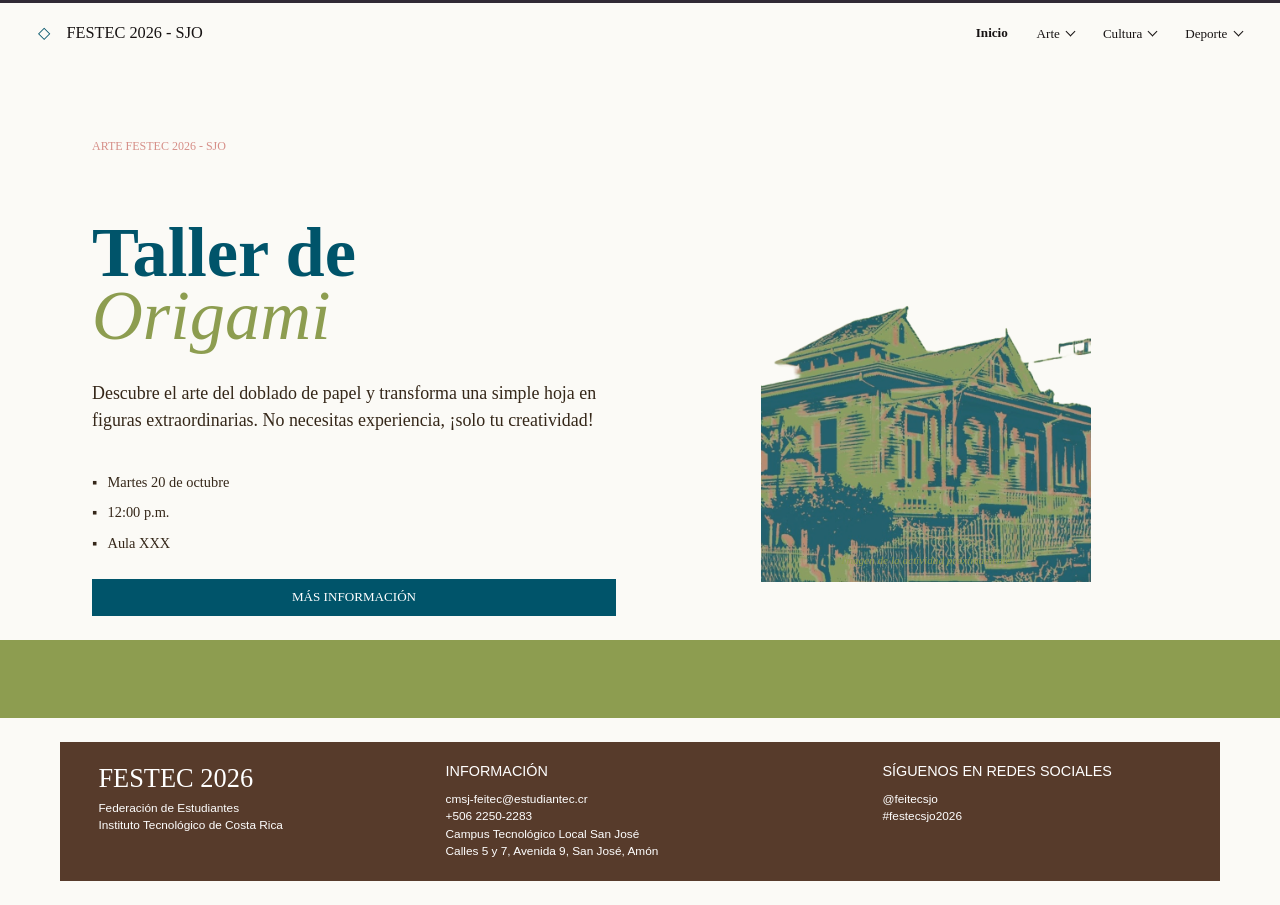
==== actividad.html @ 902fabe2 "Reconstruir sitio FESTEC 2026" ====
<!doctype html>
<html lang="es"><head><meta charset="utf-8"><meta name="viewport" content="width=device-width, initial-scale=1"><meta name="theme-color" content="#4a2a6e"><title>Actividad · FESTEC 2026</title><link rel="preconnect" href="https://fonts.googleapis.com"><link rel="preconnect" href="https://fonts.gstatic.com" crossorigin><link href="https://fonts.googleapis.com/css2?family=DM+Mono:wght@400;500&family=Outfit:wght@400;500;600;700;800&display=swap" rel="stylesheet"><link rel="stylesheet" href="assets/css/styles.css"></head>
<body class="detail-page"><script src="assets/js/data.js?v=20261009-2"></script><script src="assets/js/activity-reference.js?v=20261009-10"></script><script src="assets/js/activity-enhancements.js?v=20261009-11"></script></body></html>
---- assets/css/styles.css ----
:root{--ink:#171318;--purple:#4a2a6e;--violet:#7852a4;--cream:#f8f1e7;--lime:#d6f06a;--pink:#f29eb5;--line:rgba(23,19,24,.18)}*{box-sizing:border-box}html{scroll-behavior:smooth}body{margin:0;background:var(--cream);color:var(--ink);font-family:Outfit,Arial,sans-serif}.wrap{width:min(1160px,calc(100% - 48px));margin:auto}.skip{position:absolute;left:-10000px}.skip:focus{left:1rem;top:1rem;z-index:99;background:#fff;padding:.7rem}.header{height:82px;display:flex;align-items:center;justify-content:space-between;gap:2rem}.logo{color:inherit;text-decoration:none;font-size:1.35rem;font-weight:800;letter-spacing:-.09em;white-space:nowrap}.logo b{color:var(--purple)}.logo span{font-family:'DM Mono';font-size:.68em;vertical-align:top;margin-left:2px;color:var(--purple)}nav{display:flex;gap:1.7rem}nav a,.back{color:inherit;text-decoration:none;font-size:.9rem;font-weight:600}nav a:hover,.back:hover{color:var(--purple)}.menu{display:none;border:0;background:none;padding:.4rem;cursor:pointer}.menu i{display:block;width:22px;border-top:2px solid;margin:5px}.menu em{font:500 .65rem 'DM Mono';font-style:normal}.hero{position:relative;overflow:hidden;min-height:610px;background:var(--purple);color:#fff;isolation:isolate}.hero:after{content:'';position:absolute;inset:0;z-index:-1;opacity:.36;background:radial-gradient(circle at 72% 40%,#f29eb5 0 12%,transparent 12.2%),radial-gradient(circle at 72% 40%,transparent 0 22%,#d6f06a 22.2% 23%,transparent 23.2%),linear-gradient(120deg,transparent 58%,rgba(255,255,255,.12) 58% 58.4%,transparent 58.4%)}.hero-inner{padding:8.5rem 0 6rem}.kicker{font:500 .74rem 'DM Mono';letter-spacing:.11em;text-transform:uppercase;margin:0 0 1rem}.purple{color:var(--purple)}.lilac{color:#d9c6ff}.hero h1{margin:0;display:grid;width:max-content;font-size:clamp(5.4rem,14vw,10rem);font-weight:800;line-height:.68;letter-spacing:-.11em}.hero h1 span{padding-left:.16em}.hero h1 i{justify-self:end;font:500 .21em 'DM Mono';letter-spacing:.06em;margin-top:.6rem}.hero-inner>p:not(.kicker){font-size:clamp(1.15rem,2vw,1.5rem);line-height:1.35;margin:3rem 0 2rem}.actions{display:flex;flex-wrap:wrap;gap:.7rem}.btn{display:inline-flex;align-items:center;gap:.75rem;padding:.85rem 1.12rem;border:1px solid currentColor;text-decoration:none;font-weight:700;font-size:.85rem;transition:transform .2s}.btn:hover{transform:translateY(-2px)}.cream{background:var(--cream);color:var(--purple);border-color:var(--cream)}.outline{color:#fff}.dark{background:var(--ink);color:#fff;border-color:var(--ink)}.circle{position:absolute;border-radius:50%;border:1px solid rgba(255,255,255,.6);z-index:-1}.c1{width:600px;height:600px;left:51%;top:35px}.c2{width:420px;height:420px;left:61%;top:120px}.side-label{position:absolute;right:28px;bottom:38px;writing-mode:vertical-rl;font:500 .65rem 'DM Mono';letter-spacing:.12em}.section{padding:7rem 0}.intro-grid{display:grid;grid-template-columns:1.1fr .9fr;gap:7rem}.intro h2,.tracks h2,.category h2,.agenda h2,.detail-content h2{margin:0;font-size:clamp(2.6rem,5vw,4.6rem);line-height:.96;letter-spacing:-.065em}.intro h2 strong{color:var(--purple)}.intro-grid>div>p{font-size:1.14rem;line-height:1.58;margin:0}.byline{margin-top:3rem!important;color:var(--purple);font:500 .86rem 'DM Mono';letter-spacing:.06em;text-transform:uppercase}.tracks{background:#1b1720;color:#fff}.tracks h2{margin-bottom:3rem}.track-grid{display:grid;grid-template-columns:repeat(3,1fr);gap:1px;background:rgba(255,255,255,.17)}.track{min-height:325px;padding:1.4rem 1.6rem 1.5rem;color:inherit;text-decoration:none;display:flex;flex-direction:column;background:#1b1720;transition:background .25s,color .25s}.track:hover{background:var(--lime);color:var(--ink)}.track small{font:500 .7rem 'DM Mono'}.track>span{font-size:4rem;line-height:1;margin:1rem 0 auto}.track h3{font-size:1.7rem;margin:0 0 .7rem}.track p{line-height:1.4;margin:0 0 1.2rem}.track b{font-size:.83rem}.category-head{display:flex;justify-content:space-between;align-items:end;margin-bottom:2.6rem}.category-head h2{color:var(--purple)}.category-head>p{font-size:1.1rem;line-height:1.35;margin:0}.cards{display:grid;grid-template-columns:repeat(3,1fr);gap:1rem}.card{position:relative;min-height:355px;overflow:hidden;color:#fff;text-decoration:none;padding:1.3rem;display:flex;flex-direction:column;isolation:isolate}.card img,.card .shade{position:absolute;inset:0;width:100%;height:100%;object-fit:cover;z-index:-2}.card .shade{z-index:-1;background:linear-gradient(180deg,rgba(14,10,13,.14),rgba(14,10,13,.88))}.card small{font:500 .65rem 'DM Mono';letter-spacing:.07em;text-transform:uppercase}.symbol{font-size:3.1rem;line-height:1;margin:auto 0 1rem}.card h3{font-size:1.45rem;line-height:1.02;margin:0 0 .65rem;letter-spacing:-.04em}.card p{font-size:.9rem;line-height:1.35;margin:0;max-width:95%}.more{font-size:.75rem;margin-top:1.2rem;opacity:0;transform:translateY(8px);transition:.2s}.card:hover .more{opacity:1;transform:none}.black{background:#1b1720;color:#fff}.black .category-head h2{color:var(--lime)}.agenda{background:#f1b7c8}.agenda-title{display:flex;justify-content:space-between;align-items:end;margin-bottom:3rem}.agenda-day{display:grid;grid-template-columns:235px 1fr;border-top:1px solid var(--ink);padding:1.4rem 0}.agenda-day>div{display:grid;grid-template-columns:48px 1fr;grid-template-rows:auto auto;column-gap:.5rem}.agenda-day span{grid-row:span 2;font:500 1rem 'DM Mono'}.agenda-day h3{margin:0;font-size:1.35rem}.agenda-day small{font:500 .7rem 'DM Mono'}.agenda-day ul{list-style:none;margin:0;padding:0;display:grid;grid-template-columns:repeat(2,minmax(0,1fr));gap:.4rem 1rem}.agenda-day li:before{content:'✦';font-size:.65rem;margin-right:.55rem}.notice{border-top:1px solid var(--ink);padding-top:1.1rem;font-size:.85rem}.notice a{color:inherit}.footer{padding:3rem 0;display:flex;align-items:center;justify-content:space-between;gap:1rem}.footer p{margin:0;text-align:center;font-size:.82rem;line-height:1.4}.footer>a:last-child{font-size:.85rem;color:inherit}.detail-hero{min-height:540px;padding:7.5rem 0 4rem;color:#fff;position:relative;isolation:isolate;overflow:hidden}.detail-hero:before{content:'';position:absolute;inset:0;background:linear-gradient(90deg,rgba(31,12,42,.94),rgba(31,12,42,.42)),var(--image) center/cover;z-index:-1}.detail-hero.cultura:before{background:linear-gradient(90deg,rgba(18,15,20,.93),rgba(18,15,20,.4)),var(--image) center/cover}.detail-hero.deporte:before{background:linear-gradient(90deg,rgba(20,24,30,.92),rgba(20,24,30,.35)),var(--image) center/cover}.big-symbol{display:block;font-size:4.5rem;line-height:1;margin:1rem 0}.detail-hero h1{font-size:clamp(3rem,7vw,6.4rem);letter-spacing:-.08em;line-height:.92;margin:.3rem 0 1rem;max-width:800px}.detail-hero>div>p:not(.kicker){font-size:1.2rem;line-height:1.45;max-width:600px}.facts{display:flex;flex-wrap:wrap;gap:3.5rem;margin-top:2.5rem}.facts small{display:block;font:500 .66rem 'DM Mono';letter-spacing:.08em;margin-bottom:.35rem}.facts b{font-size:.9rem}.detail-grid{display:grid;grid-template-columns:1.1fr .9fr;gap:8rem}.detail-grid>div>p:not(.kicker){font-size:1.14rem;line-height:1.55;max-width:520px}.detail-grid .btn{margin-top:1rem}.detail-grid aside>a{display:flex;align-items:center;gap:.8rem;color:inherit;text-decoration:none;padding:1rem 0;border-bottom:1px solid var(--line)}.detail-grid aside span{font-size:1.5rem;color:var(--purple)}.detail-grid aside i{font-style:normal;margin-left:auto}@media(max-width:760px){.wrap{width:min(100% - 32px,1160px)}.header{height:68px;position:relative}.menu{display:block}nav{display:none;position:absolute;z-index:10;top:65px;left:0;width:100%;padding:1rem;background:var(--cream);box-shadow:0 8px 18px rgba(0,0,0,.1);flex-direction:column;gap:1rem}nav.open{display:flex}.hero{min-height:560px}.hero-inner{padding:6.5rem 0 4rem}.side-label{right:12px}.c1{left:32%;width:430px;height:430px}.c2{left:44%;width:300px;height:300px}.section{padding:4.5rem 0}.intro-grid,.detail-grid{grid-template-columns:1fr;gap:2rem}.track-grid,.cards{grid-template-columns:1fr}.track{min-height:265px}.category-head,.agenda-title{align-items:start;flex-direction:column;gap:1.1rem}.cards{gap:.8rem}.card{min-height:300px}.agenda-day{grid-template-columns:1fr;gap:1rem}.agenda-day ul{grid-template-columns:1fr}.footer{align-items:flex-start;flex-direction:column}.footer p{text-align:left}.facts{gap:1.5rem}.detail-hero{min-height:500px;padding:5rem 0 3rem}}
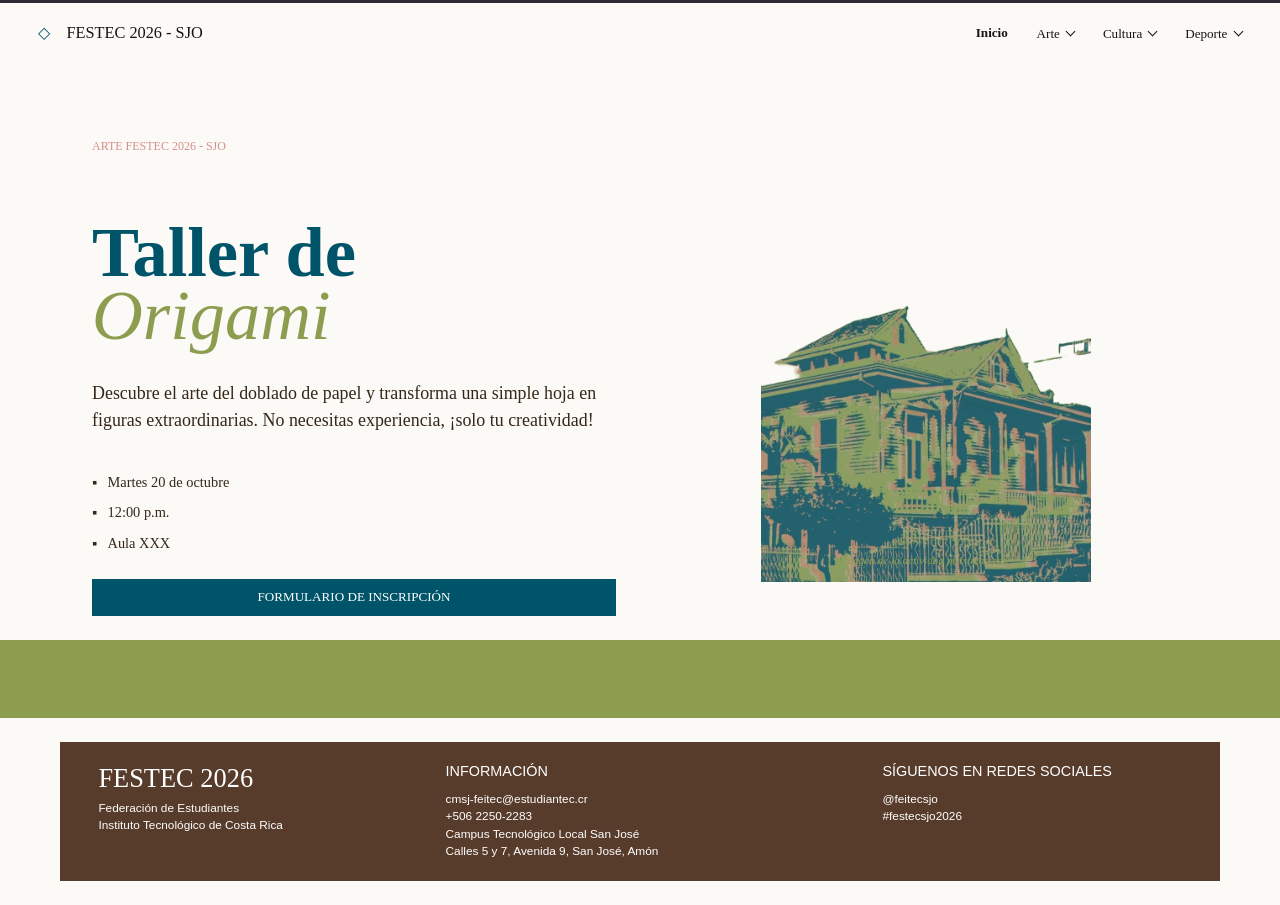
==== commit 05472ede: "Conectar formularios y enlaces de agenda" ====
--- a/actividad.html
+++ b/actividad.html
@@ -1,3 +1,3 @@
 <!doctype html>
 <html lang="es"><head><meta charset="utf-8"><meta name="viewport" content="width=device-width, initial-scale=1"><meta name="theme-color" content="#4a2a6e"><title>Actividad · FESTEC 2026</title><link rel="preconnect" href="https://fonts.googleapis.com"><link rel="preconnect" href="https://fonts.gstatic.com" crossorigin><link href="https://fonts.googleapis.com/css2?family=DM+Mono:wght@400;500&family=Outfit:wght@400;500;600;700;800&display=swap" rel="stylesheet"><link rel="stylesheet" href="assets/css/styles.css"></head>
-<body class="detail-page"><script src="assets/js/data.js?v=20261009-2"></script><script src="assets/js/activity-reference.js?v=20261009-10"></script><script src="assets/js/activity-enhancements.js?v=20261009-11"></script></body></html>
+<body class="detail-page"><script src="assets/js/data.js?v=20261009-2"></script><script src="assets/js/activity-forms.js?v=20261012-1"></script><script src="assets/js/activity-reference.js?v=20261009-10"></script><script src="assets/js/activity-enhancements.js?v=20261012-1"></script></body></html>
